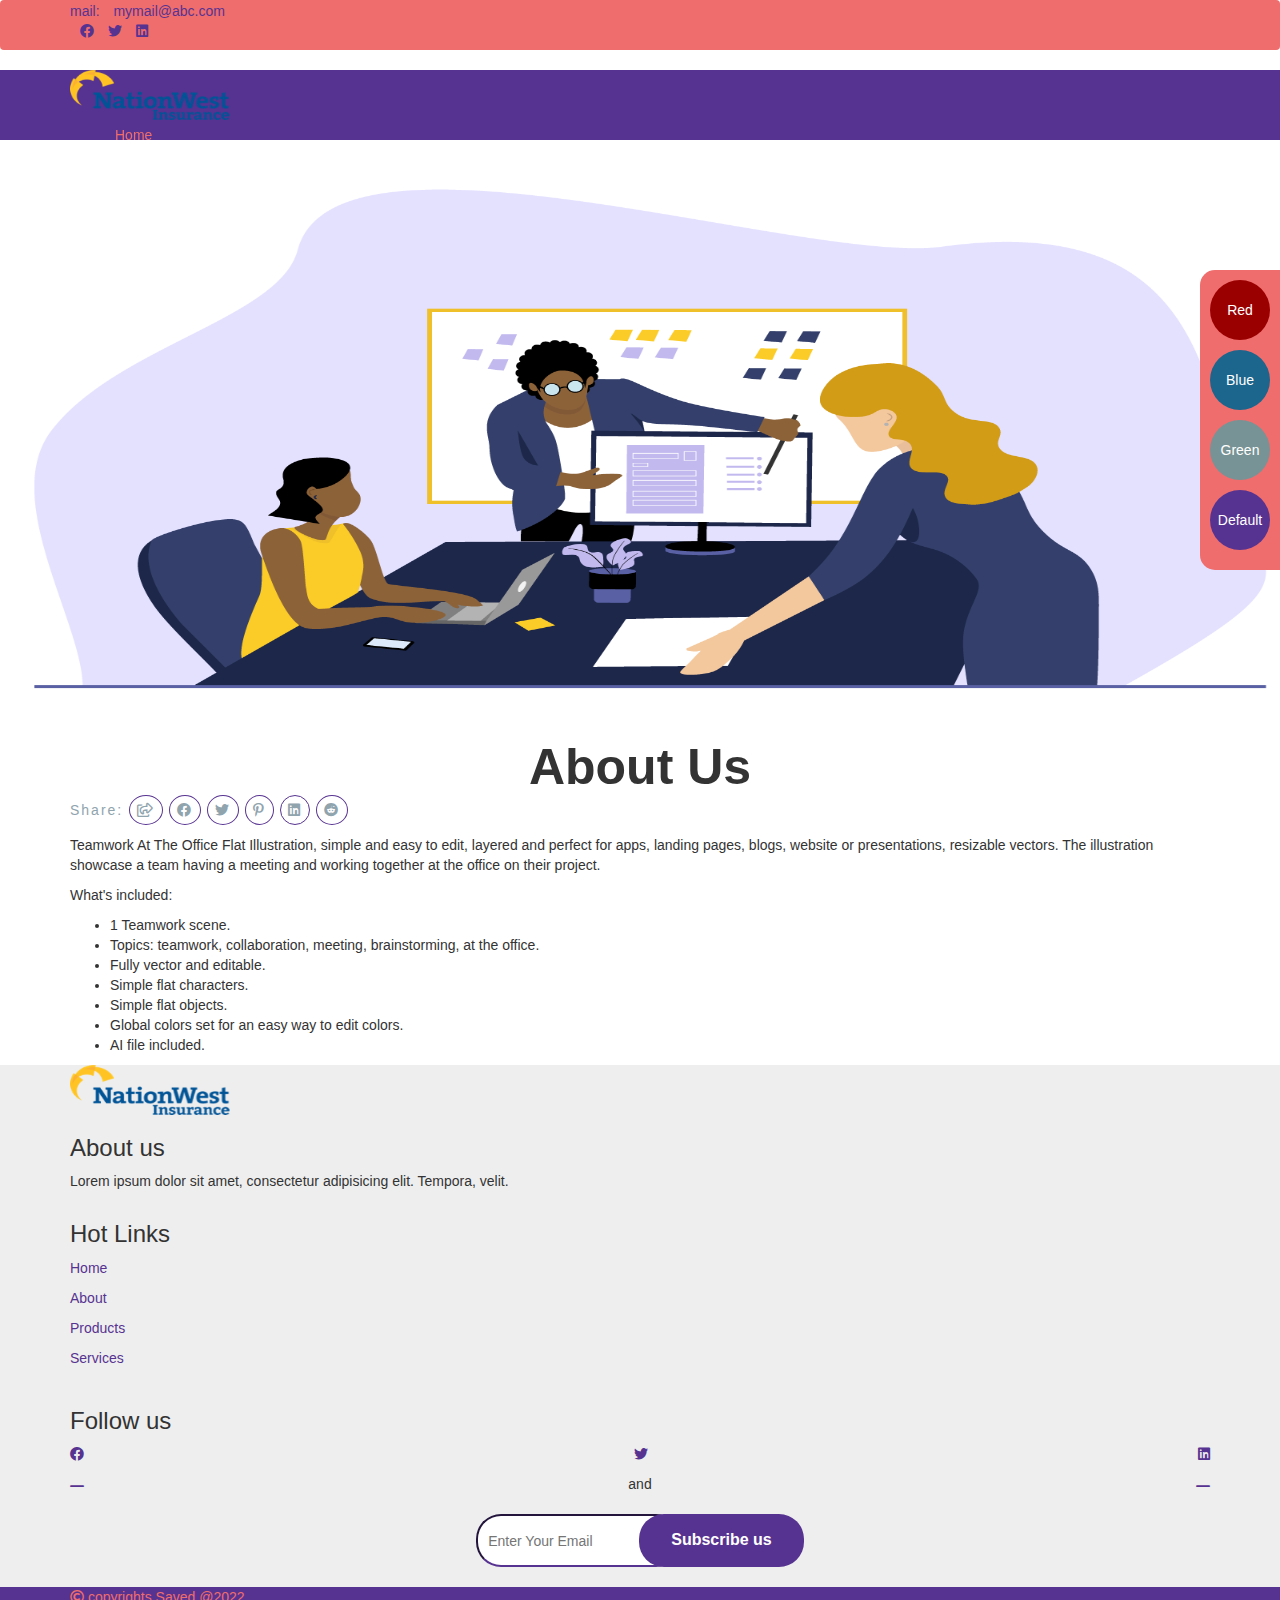
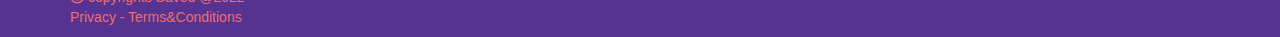
==== about.html @ fcd0f67d "starting a new project" ====
<!DOCTYPE html>
<html lang="en">

<head>
    <meta charset="UTF-8">
    <meta name="viewport" content="width=device-width, initial-scale=1.0">
    <meta http-equiv="X-UA-Compatible" content="IE=edge">
    <title>myFramework</title>
    <link rel="icon" type="image/x-icon" href="images/NWL_Insurance.png">
    <!-- work sans fonts -->
    <link href="https://fonts.googleapis.com/css2?family=Work+Sans:wght@200;300;400;500;600;700;800&display=swap"
        rel="stylesheet">
    <!-- normalize style file -->
    <link rel="stylesheet" href="css/normalize.css">
    <!-- font awesome style file -->
    <link rel="stylesheet" href="css/all.min.css">
    <!-- Latest compiled and minified Bootstrap -->
    <link rel="stylesheet" href="https://maxcdn.bootstrapcdn.com/bootstrap/3.4.1/css/bootstrap.min.css">
    <!-- style file -->
    <link rel="stylesheet" href="css/style.css">
    <!-- colors style file -->
    <link rel="stylesheet" data-type="text/css">
    <!-- Responsive style file -->
    <link rel="stylesheet" href="css/responsive.css">
</head>

<body id="body">
    <!-- start switch style buttons -->
    <div class="switch-style">
        <div class="switch-style-buttons">
            <button onclick="colorChange(id)" id="red-color">Red</button>
            <button onclick="colorChange(id)" id="blue-color">Blue</button>
            <button onclick="colorChange(id)" id="green-color">Green</button>
            <button onclick="colorChange(id)" id="default-color">Default</button>
        </div>
    </div>
    <!-- end switch style buttons -->
    <!-- start navbar -->
    <nav class="navbar">
        <div class="container">
            <div class="mail">
                mail: <a href="mailto:mymail@abc.com" target="_blank">mymail@abc.com</a>
            </div>
            <div class="social">
                <a href="https://facebook.com" target="_blank"><i class="fab fa-facebook"></i></a>
                <a href="https://twitter.com" target="_blank"><i class="fab fa-twitter"></i></a>
                <a href="https://linkedin.com" target="_blank"><i class="fab fa-linkedin"></i></a>
            </div>
        </div>
    </nav>
    <!-- end navbar -->
    <!-- start header -->
    <div class="header">
        <div class="container">
            <div class="logo">
                <img src="images/NWL_Insurance.png" alt="">
            </div>
            <div class="header-links">
                <span class="icon">
                    <span></span>
                    <span></span>
                    <span></span>
                </span>
                <ul class="list">
                    <li><a href="index.html">Home</a></li>
                </ul>
            </div>
        </div>
    </div>
    <!-- end header -->
    <!-- start about-us content -->
    <div class="about-content">
        <div class="about-content-image">
            <img src="images/teamwork.png" alt="">
        </div>
        <div class="container">
            <h1>About Us</h1>
            <div class="share-content">
                <p>
                    Share: <a href="Share"><i class="far fa-share-square"></i></a> <a href="https://www.facebook.com"><i
                            class="fab fa-facebook"></i></a> <a href="https://www.twitter.com"><i
                            class="fab fa-twitter"></i></a> <a href="https://www.pinterest.com"><i
                            class="fab fa-pinterest-p"></i></a> <a href="https://www.linkedin.com"><i
                            class="fab fa-linkedin"></i></a>
                    <a href="https://www.reddit.com"><i class="fab fa-reddit"></i></a>
                </p>
            </div>
            <div class="content">
                <div class="content-paragraph">
                    <p>Teamwork At The Office Flat Illustration, simple and easy to edit, layered and perfect for apps,
                        landing pages, blogs,
                        website or presentations, resizable vectors. The illustration showcase a team having a meeting
                        and
                        working together at
                        the office on their project.</p>
                </div>
                <div class="about-content-list">
                    <p>What's included:</p>
                    <ul>
                        <li>1 Teamwork scene.</li>
                        <li>Topics: teamwork, collaboration, meeting, brainstorming, at the office.</li>
                        <li>Fully vector and editable.</li>
                        <li>Simple flat characters.</li>
                        <li>Simple flat objects.</li>
                        <li>Global colors set for an easy way to edit colors.</li>
                        <li>AI file included.</li>
                    </ul>
                </div>
            </div>
        </div>
    </div>
    <!-- end about-us content -->
    <!-- start footer -->
    <div class="about-footer">
        <div class="container">
            <div class="col">
                <img src="images/NWL_Insurance.png" alt="">
                <h3>About us</h3>
                <p>Lorem ipsum dolor sit amet, consectetur adipisicing elit. Tempora, velit.</p>
            </div>
            <div class="col">
                <div class="hot-links">
                    <h3>Hot Links</h3>
                    <ul>
                        <li><a href="#">Home</a></li>
                        <li><a href="#">About</a></li>
                        <li><a href="#">Products</a></li>
                        <li><a href="#">Services</a></li>
                    </ul>
                </div>
            </div>
            <div class="col">
                <h3>Follow us</h3>
                <div class="col2">
                    <div class="footer-links">
                        <a href="https://facebook.com" target="_blank"><i class="fab fa-facebook"></i></a>
                        <a href="https://twitter.com" target="_blank"><i class="fab fa-twitter"></i></a>
                        <a href="https://linkedin.com" target="_blank"><i class="fab fa-linkedin"></i></a>
                    </div>
                    <div class="and">
                        <i class="far fa-window-minimize"></i>
                        and
                        <i class="far fa-window-minimize"></i>
                    </div>
                    <div class="subscribe">
                        <input type="text" title="email" placeholder="Enter Your Email">
                        <button class="subscribe-button primary-button" type="submit" title="Subscribe us">Subscribe
                            us</button>
                    </div>
                </div>
            </div>
        </div>
    </div>
    <!-- end footer -->
    <!-- start copyrights -->
    <div class="copyrights">
        <div class="container">
            <div class="col">
                <i class="far fa-copyright"></i>
                copyrights Saved @2022
            </div>
            <div class="col">
                <a href="terms.html">Privacy - Terms&Conditions</a>
            </div>
        </div>
    </div>
    <!-- end copyrights -->
    <!-- jQuery library -->
    <script src="https://ajax.googleapis.com/ajax/libs/jquery/3.5.1/jquery.min.js"></script>
    <!-- Latest compiled Bootstrap for JavaScript -->
    <script src="https://maxcdn.bootstrapcdn.com/bootstrap/3.4.1/js/bootstrap.min.js"></script>
    <!-- the JavaScript file -->
    <script src="js/script.js"></script>
</body>

</html>
---- css/style.css ----
/* start global rules */
* {
    -webkit-box-sizing: border-box;
    -moz-box-sizing: border-box;
    box-sizing: border-box;
}

html {
    scroll-behavior: smooth;
}

:root {
    --text-decoration: none;
    --padding: 30px;
    --full-width: 100%;
    --primary-margin: 10px auto;
    --secondary-margin: 10px auto 20px;
}

body {
    font-family: Arial, Helvetica, sans-serif;
    margin: 0;
    text-decoration: none;
}

a {
    text-decoration: none;
}
/* end global rules */
/* start components */
.btn {
    margin: 30px 0;
}

.primary-button {
    cursor: pointer;
    padding: 15px 32px;
    font-size: 16px;
    font-weight: bold;
    border-radius: 25px;
    border: none;
}

.primary-button:hover {
    transition: 0.3s;
}

.secondary-button {
    cursor: pointer;
    padding: 15px 0;
    text-align: center;
    text-decoration: none;
    display: inline-block;
    font-size: 16px;
    border-radius: 15px;
    justify-self: center;
    margin: 10px 10px;
    width: 100%;
    border: none;
}

.secondary-button:hover {
    transition: 0.3s;
}

i {
    display: inline;
}

/* end components */
/* start switch style buttons */
.switch-style {
    right: 0;
    width: 80px;
    height: 300px;
    position: fixed;
    top: 30%;
    z-index: 2;
    padding: 10px;
    border-top-left-radius: 15px;
    border-bottom-left-radius: 15px;
}

.switch-style .switch-style-buttons {
    width: 100%;
    height: 100%;
    display: flex;
    flex-direction: column;
    justify-content: center;
    align-items: center;
}

.switch-style .switch-style-buttons button {
    cursor: pointer;
    border-radius: 50%;
    margin-bottom: 10px;
    width: 100%;
    height: 100%;
    text-align: center;
    border: none;
    transition: 0.3s;
}
/* end switch style buttons */
/* start navbar */
.navbar {
    top: 0;
    height: 30px;
}

.logo img {
    width: 50px;
    height: 50px;
}

.navbar a {
    margin-left: 10px;
}
/* end navbar */

/* start header */
.header {
    width: var(--full-width);
    height: 70px;
    position: sticky;
    top: 0;
    z-index: 1;
}

.header .logo img {
    width: 160px;
    max-height: 50px;
    min-height: 50px;
}

.header .header-links {
    position: relative;
}

.header .header-links .icon {
    display: none;
}

.header .container .header-links .icon span {
    margin-bottom: 5px;
    height: 3px;
}

.header .header-links .icon span:first-child {
    width: 100%;
}

.header .header-links .icon span:nth-child(2) {
    width: 60%;
}

.header .header-links .icon span:last-child {
    width: 100%;
}

.header .header-links .icon span {
    margin-bottom: 5px;
    height: 3px;
    width: 30px;
}

.header .header-links ul {
    list-style: none;
    display: flex;
    flex-direction: row;
    justify-content: space-between;
}

.header .header-links ul li {
    list-style: var(--text-decoration);
    transition: 0.3s;
    padding: 5px;
}
/* end header */
/* start home */

.home figure {
    width: 100%;
    position: relative;
    z-index: -1;
    margin: 0;
    min-height: 500px;
    max-height: 500px;
}

.home figure img {
    width: 100%;
    position: absolute;
    margin: 0;
    padding: 0;
}
/* end home */
/* start about */
.about {
    margin: 0;
}

.about h1 {
    margin-top: 0;
    padding-top: 50px;
    text-align: center;
    font-weight: bold;
    font-size: 50px;
}

.about .container .text {
    font-size: 20px;
    line-height: 2;
}

.about .about-image img {
    min-height: 620px;
    max-height: 620px;
    width: 620px;
}
/* end about */
/* start service */
.service h1 {
    margin-top: 0;
    padding-top: 50px;
    text-align: center;
    font-weight: bold;
    font-size: 50px;
}

.service-image {
    width: 100%;
    height: 250px;
}

.col-body {
    text-align: center;
    padding: 0 25px 15px;
}

.item-content {
    line-height: 1.5;
}

.service .container .service-item {
    display: flex;
    flex-direction: column;
    align-items: center;
    justify-content: space-between;
    box-shadow: 0 0.5rem 1rem rgb(0 0 0 / 15%);
    border-radius: 10px;
    opacity: 0.7;
}

.service .container .service-item:hover {
    opacity: 1;
    transition: 0.5s;
}

.service .col:first-child {
    padding-right: 25px;
}

.service .col:last-child {
    padding-left: 25px;
}

.service .col .service-image img {
    width: 100%;
    height: 100%;
    margin: 0 auto;
}

.service .col p {
    width: var(--full-width);
    text-align: center;
}

.primary-button .primary-button {
    margin: 25px 0;
}
/* end service */
/* start blog */
.blog .blog-header h1 {
    margin-top: 0;
    padding-top: 50px;
    text-align: center;
    font-weight: bold;
    font-size: 50px;
}

.blog-card {
    margin-bottom: 10px;
    /* border-bottom: 2px solid black; */
}

.blog-image {
    margin-bottom: 35px;
}

.blog-image a img {
    width: 350px;
    max-height: 270px;
    min-height: 270px;
    margin-bottom: 5px;
    object-fit: cover;
}

.blog .container .blog-card {
    display: flex;
    flex-direction: column;
    justify-content: space-between;
    margin-bottom: 10px;
}

.blog .container .blog-card:last-child {
    margin-right: -42px;
}

.blog-card-link {
    margin: 10px 0;
    background-color: transparent;
    border: none;
    font-weight: bold;
    font-size: 20px;
}

.blog-card-link a::after {
    content: "";
    margin-left: 5px;
    border: solid;
    border-width: 0 3px 3px 0;
    display: inline-block;
    padding: 3px;
    transform: rotate(-45deg);
    -webkit-transform: rotate(-45deg);
}

.blog-card-content p {
    font-size: 15px;
}

.blog-card-content h5 {
    font-size: 25px;
}
/* end blog */
/* start contact */
.contact .contact-header h1 {
    margin-top: 0;
    padding-top: 50px;
    text-align: center;
    font-weight: bold;
    font-size: 50px;
}

.contact .col {
    height: 600px;
    width: 500px;
}

.contact-info {
    display: flex;
    flex-direction: column;
    justify-content: space-between;
    margin: var(--secondary-margin);
}

.contact-item {
    margin-bottom: 10px;
}

.contact-item p {
    font-size: 16px;
    font-style: italic;
}

.contact-item h3 {
    margin: 0;
}

.map {
    width: 400px;
    height: 300px;
    border-width: 10px;
    border-style: solid;
}

.map iframe {
    width: 100%;
    height: 100%;
}

.form {
    display: flex;
    flex-direction: column;
    justify-content: space-between;
    margin: var(--secondary-margin);
}

.form label {
    margin-bottom: 10px;
    font-size: 18px;
}

.form input {
    margin-bottom: 20px;
    min-height: 45px;
    max-height: 45px;
    border-radius: 10px;
    border-width: 1px;
    border-style: solid;
    padding: 0 10px;
    font-size: 15px;
}

.form textarea {
    margin-bottom: 20px;
    border-radius: 10px;
    border-width: 1px;
    border-style: solid;
    padding: 0 10px;
    resize: vertical;
    font-size: 15px;
}

.form .message {
    height: 200px;
    padding: 15px;
}
/* end contact */
/* start footer */
.footer .col {
    display: flex;
    flex-direction: column;
    justify-content: space-between;
}

.footer img {
    width: 160px;
    height: 50px;
}

.footer-links {
    display: flex;
    flex-direction: row;
    justify-content: space-between;
}

.footer-links a {
    padding: 0;
}

.hot-links ul {
    padding: 0;
    list-style: none;
}

.hot-links li {
    padding-bottom: 10px;
}

.subscribe {
    display: flex;
    flex-direction: row;
    justify-content: center;
    margin: 20px auto;
}

.subscribe input {
    border-radius: 25px;
    padding: 10px;
}

.subscribe .subscribe-button {
    margin-left: -42px;
}

.and {
    display: flex;
    flex-direction: row;
    justify-content: space-between;
    margin: var(--primary-margin);
}
/* end footer */
/* start copyrights */
.copyrights {
    height: 50px;
}
/* end copyrights */
/* start about page */
.about-content-image img {
    width: 100%;
    min-height: 600px;
    max-height: 600px;
}

.about-content h1 {
    margin-top: 50px;
    margin-bottom: 50px;
    text-align: center;
    font-weight: bold;
    font-size: 50px;
}

.share-content p {
    letter-spacing: 2px;
}

.share-content p i {
    border-radius: 50%;
    border: 1px solid black;
    padding: 7px;
}

.about-footer .col {
    display: flex;
    flex-direction: column;
    justify-content: space-between;
}

.about-footer img {
    width: 160px;
    height: 50px;
}

.footer-links {
    display: flex;
    flex-direction: row;
    justify-content: space-between;
}

.footer-links a {
    padding: 0;
}

.about-content .container h1 {
    align-self: center;
    margin: 0;
}
/* end about page */
/* start services page */
.services-content .services-content-image img {
    width: 100%;
    min-height: 600px;
    max-height: 600px;
}

.services-content h1 {
    margin-top: 50px;
    margin-bottom: 50px;
    text-align: center;
    font-weight: bold;
    font-size: 50px;
}

.service-image {
    width: 100%;
    height: 250px;
}

.col-body {
    text-align: center;
    padding: 0 25px 15px;
}

.item-content {
    line-height: 1.5;
}

.services-content .container .service-item {
    display: flex;
    flex-direction: column;
    align-items: center;
    justify-content: space-between;
    box-shadow: 0 0.5rem 1rem rgb(0 0 0 / 15%);
    border-radius: 10px;
    opacity: 0.7;
}

.services-content .container .service-item:hover {
    opacity: 1;
    transition: 0.5s;
}

.services-content .col:first-child {
    padding-right: 25px;
}

.services-content .col:last-child {
    padding-left: 25px;
}

.services-content .col .service-image img {
    width: 100%;
    height: 100%;
    margin: 0 auto;
}

.services-content .col p {
    width: var(--full-width);
    text-align: center;
}

.primary-button .primary-button {
    margin: 25px 0;
}

#first,
#second,
#third {
    margin: 50px 0;
}

#first .container p,
#second .container p,
#third .container p {
    font-size: 20px;
    line-height: 2;
}

/* end services page */
/* start blog page */

.blog-content h1 {
    margin-top: 50px;
    margin-bottom: 50px;
    text-align: center;
    font-weight: bold;
    font-size: 50px;
}

.blog-image {
    width: 100%;
    height: 250px;
}

.col-body {
    text-align: center;
    padding: 0 25px 15px;
}

.item-content {
    line-height: 1.5;
}

.blog-content .container .blog-item {
    display: flex;
    flex-direction: column;
    align-items: center;
    justify-content: space-between;
    box-shadow: 0 0.5rem 1rem rgb(0 0 0 / 15%);
    border-radius: 10px;
    opacity: 0.7;
    margin-bottom: 10px;
}

.blog-content .container .blog-item:hover {
    opacity: 1;
    transition: 0.5s;
}

.blog-content .col:first-child {
    padding-right: 25px;
}

.blog-content .col:last-child {
    padding-left: 25px;
}

.blog-item .blog-image {
    width: 350px;
    max-height: 270px;
    min-height: 270px;
    margin-bottom: 5px;
    object-fit: cover;
}

.blog-content .col .blog-image img {
    width: 100%;
    height: 100%;
    margin: 0 auto;
}

.blog-content .col p {
    width: var(--full-width);
    text-align: center;
}

.primary-button .primary-button {
    margin: 25px 0;
}
.items {
    margin-top: 50px;
}

.first-image p,
.second-image p,
.third-image p {
    line-height: 2;
    margin: 10px;
}

.first-blog .content,
.second-blog .content,
.third-blog .content {
    font-size: 25px;
    line-height: 2;
}

.first-image img,
.second-image img,
.third-image img {
    margin: 10px;
    width: 100%;
    max-height: 250px;
    min-height: 250px;
}

.date {
    font-size: 15px;
}

/* end blog page */
/* start error page */
.error {
    width: 100%;
    height: 100%;
    padding-bottom: 100px;
}

.error .error-content {
    display: flex;
    flex-direction: column;
    justify-content: center;
    align-items: center;
}

.error .error-content p {
    margin: 33px;
}

.error .error-content .error-header {
    text-align: center;
    font-weight: bold;
    font-size: 100px;
    margin-bottom: 35px;
}
/* end error page */
/* start terms page */
.terms {
    height: 100%;
    margin: 0;
}

.terms .terms-content .container .terms-header {
    font-weight: bold;
    font-size: 40px;
}

.terms .terms-content .container .terms-paragraph p {
    line-height: 2;
    word-spacing: 5px;
    font-size: 30px;
}
/* end terms page */
/* start contact page */
.partners h1 {
    margin-top: 50px;
    margin-bottom: 50px;
    text-align: center;
    font-weight: bold;
    font-size: 50px;
}

.partners .container .partners-list ul {
    list-style: none;
    display: grid;
    grid-template-columns: repeat(auto-fill, minmax(200px, 1fr));
    grid-gap: 10px;
    align-items: center;
}

.partners .container .partners-list ul li {
    width: 150px;
    min-height: 200px;
    max-height: 200px;
}

.partners .container .partners-list ul li a img {
    width: 150px;
    min-height: 200px;
    max-height: 200px;
}
/* end contact page */
---- css/responsive.css ----
@media (max-width: 1199px) {
    /* start header */
    .header .header-links .icon {
        width: 30px;
        display: flex;
        flex-wrap: wrap;
        justify-content: flex-end;
    }

    .header .header-links ul {
        display: none;
    }

    .header .header-links:hover ul {
        list-style: none;
        padding: 0;
        margin: 0;
        display: flex;
        flex-direction: row;
        justify-content: space-around;
        background-color: #f6f6f6;
        position: absolute;
        right: 0;
        width: 320px;
        top: calc(100% + 15px);
        z-index: 1;
    }

    .header .header-links ul::before {
        content: "";
        border-width: 10px;
        border-style: solid;
        border-color: transparent transparent #f6f6f6 transparent;
        position: absolute;
        right: 5px;
        top: -20px;
    }

    .header .header-links ul li a {
        display: block;
        padding: 0;
        text-decoration: none;
        transition: 0.3s;
    }
    /* end header */
    /* start service */
    .service .col .service-image img,
    .services-content .col .service-image img {
        width: 100%;
        height: 100%;
        margin: 0 0;
    }
    .service .col .service-item,
    .services-content .col .service-item {
        margin: 10px auto;
    }

    .service .col:first-child,
    .services-content .col:first-child {
        padding-right: 0;
    }

    .service .col:last-child,
    .services-content .col:last-child {
        padding-left: 0;
    }
    /* end service */
    /* start blog */
    .blog .full-container .container .blog-card:first-child {
        padding-right: 0;
    }

    .blog .full-container .container .blog-card:last-child {
        padding-left: 0;
        margin-right: 0;
    }
    /* end blog */
    /* start blog page */
    .blog-content .col:first-child {
        padding-right: 0;
    }

    .blog-content .col:last-child {
        padding-left: 0;
    }
    /* end blog page */
    /* start content */
    .contact .col {
        width: 300px;
    }
    /* end content */
    /* start terms page */
    .terms .terms-content .container .terms-header h1 {
        font-size: 30px;
    }

    .terms .terms-content .container .terms-paragraph p {
        font-size: 25px;
    }
    /* end terms page */
    /* start footer */
    .footer .col,
    .about-footer .col {
        align-items: center;
        text-align: center;
    }
    /* end footer */
    /* start copyrights */
    /* end copyrights */
}

@media (max-width: 767px) {
    /* start header */
    .header .header-links .icon {
        width: 30px;
        display: flex;
        flex-wrap: wrap;
        justify-content: flex-end;
    }

    .header .header-links ul {
        display: none;
    }

    .header .header-links:hover ul {
        list-style: none;
        padding: 0;
        margin: 0;
        display: flex;
        flex-direction: row;
        justify-content: end;
        background-color: #f6f6f6;
        position: absolute;
        right: -10px;
        width: 365px;
        top: calc(100% + 15px);
        z-index: 1;
    }

    .header .header-links ul::before {
        content: "";
        border-width: 10px;
        border-style: solid;
        border-color: transparent transparent #f6f6f6 transparent;
        position: absolute;
        right: 5px;
        top: -20px;
    }

    .header .header-links ul li {
        padding: 0;
    }

    .header .header-links ul li a {
        display: block;
        padding: 15px;
        text-decoration: none;
        transition: 0.3s;
    }
    /* end header */
    /* start about */
    .about .container .text {
        font-size: 15px;
        line-height: 1.5;
    }
    .about .about-image img {
        min-height: 300px;
        max-height: 300px;
        width: 300px;
    }
    /* end about */
    /* start blog */
    .container .blog-card:first-child {
        padding-right: 0;
    }

    .container .blog-card:last-child {
        padding-left: 0;
    }
    /* end blog */
    /* start blog page */
    .blog-content .col:first-child {
        padding-right: 0;
    }

    .blog-content .col:last-child {
        padding-left: 0;
    }

    .first-image img,
    .second-image img,
    .third-image img,
    .first-image p,
    .second-image p,
    .third-image p {
        margin: 0;
    }
    /* end blog page */
    /* start contact */
    .map {
        width: 300px;
        height: 250px;
    }
    /* end contact */
}
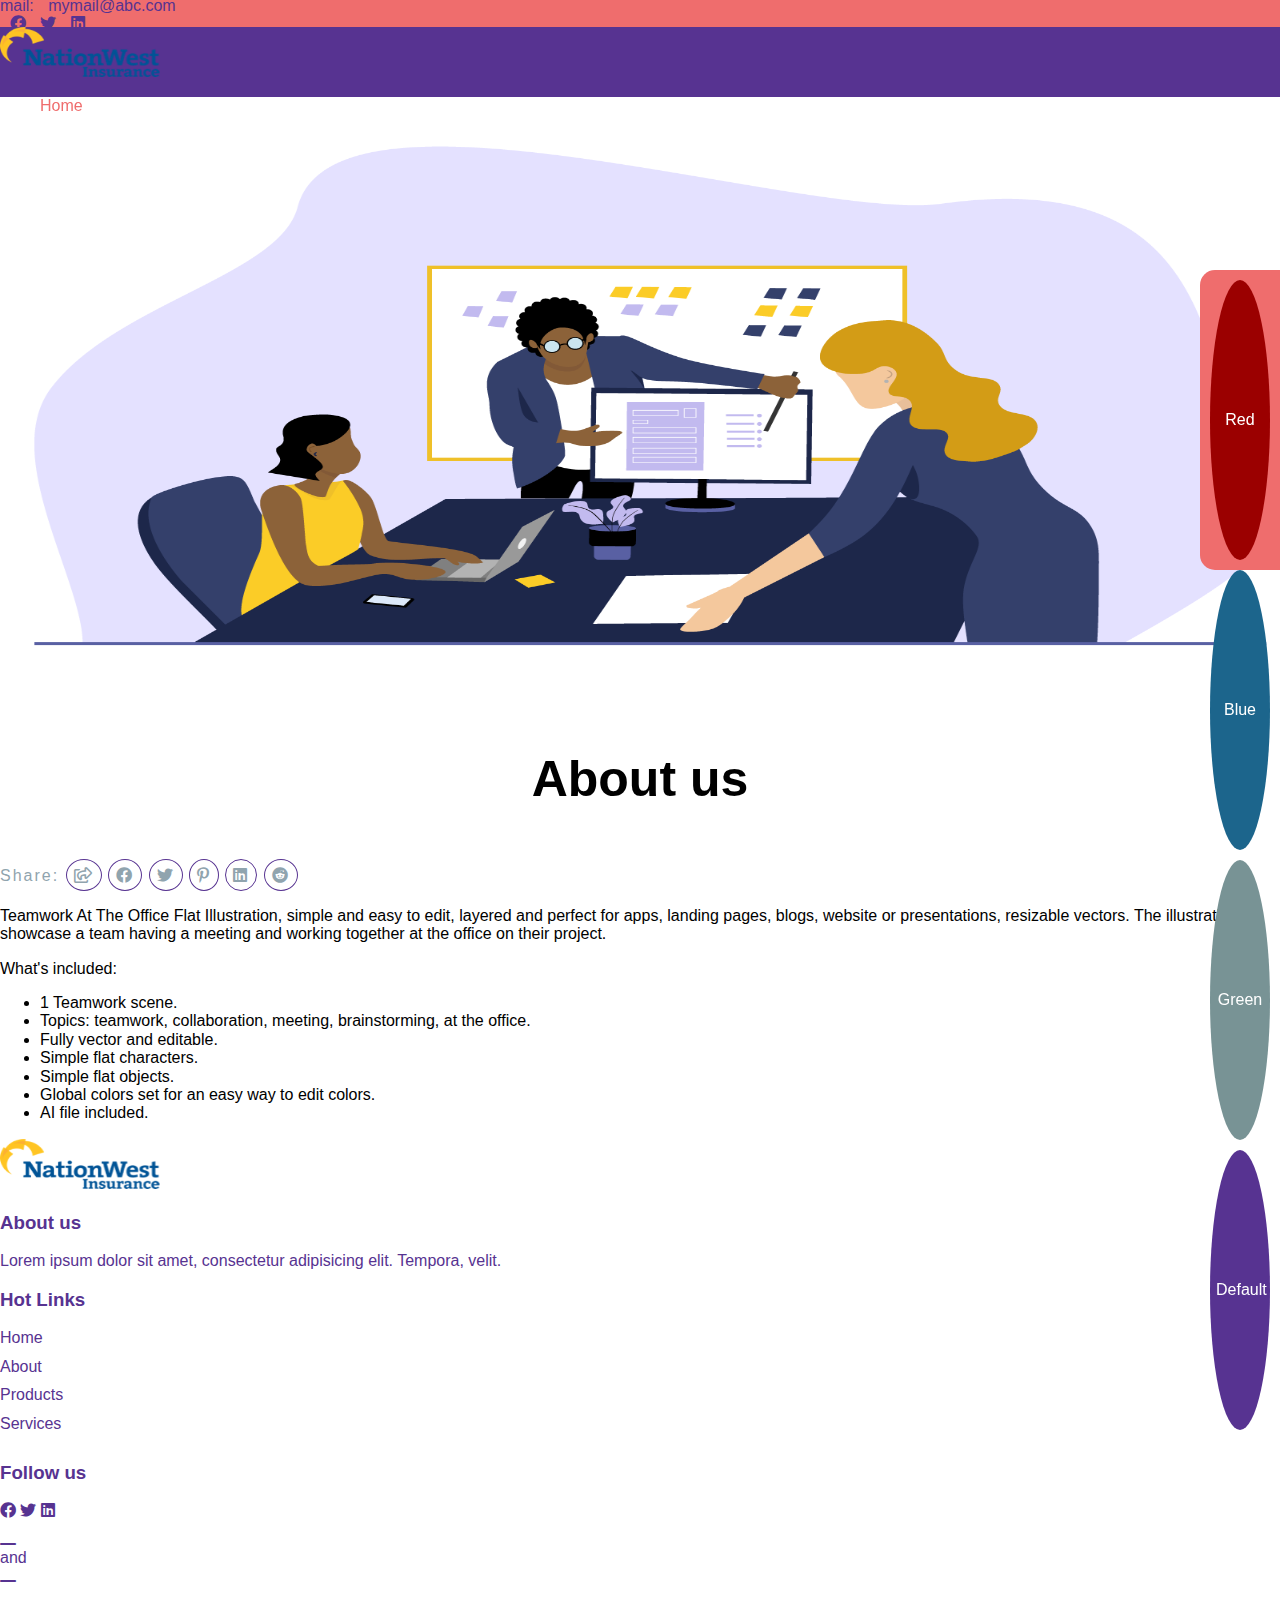
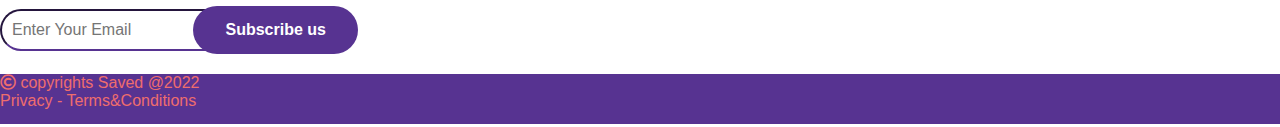
==== commit d82123ec: "adding the bootstrap styles" ====
--- a/about.html
+++ b/about.html
@@ -15,7 +15,8 @@
     <!-- font awesome style file -->
     <link rel="stylesheet" href="css/all.min.css">
     <!-- Latest compiled and minified Bootstrap -->
-    <link rel="stylesheet" href="https://maxcdn.bootstrapcdn.com/bootstrap/3.4.1/css/bootstrap.min.css">
+    <link rel="stylesheet" href="https://cdn.jsdelivr.net/npm/bootstrap@4.6.1/dist/css/bootstrap.min.css"
+        integrity="sha384-zCbKRCUGaJDkqS1kPbPd7TveP5iyJE0EjAuZQTgFLD2ylzuqKfdKlfG/eSrtxUkn" crossorigin="anonymous">
     <!-- style file -->
     <link rel="stylesheet" href="css/style.css">
     <!-- colors style file -->
@@ -27,7 +28,7 @@
 <body id="body">
     <!-- start switch style buttons -->
     <div class="switch-style">
-        <div class="switch-style-buttons">
+        <div class="switch-style-buttons d-flex flex-column justify-content-center">
             <button onclick="colorChange(id)" id="red-color">Red</button>
             <button onclick="colorChange(id)" id="blue-color">Blue</button>
             <button onclick="colorChange(id)" id="green-color">Green</button>
@@ -41,7 +42,7 @@
             <div class="mail">
                 mail: <a href="mailto:mymail@abc.com" target="_blank">mymail@abc.com</a>
             </div>
-            <div class="social">
+            <div class="social d-flex justify-content-between">
                 <a href="https://facebook.com" target="_blank"><i class="fab fa-facebook"></i></a>
                 <a href="https://twitter.com" target="_blank"><i class="fab fa-twitter"></i></a>
                 <a href="https://linkedin.com" target="_blank"><i class="fab fa-linkedin"></i></a>
@@ -51,16 +52,11 @@
     <!-- end navbar -->
     <!-- start header -->
     <div class="header">
-        <div class="container">
-            <div class="logo">
+        <div class="container d-flex justify-content-between pt-2 px-0">
+            <div class="logo col">
                 <img src="images/NWL_Insurance.png" alt="">
             </div>
-            <div class="header-links">
-                <span class="icon">
-                    <span></span>
-                    <span></span>
-                    <span></span>
-                </span>
+            <div class="header-links d-flex justify-content-end pt-2 col">
                 <ul class="list">
                     <li><a href="index.html">Home</a></li>
                 </ul>
@@ -69,80 +65,104 @@
     </div>
     <!-- end header -->
     <!-- start about-us content -->
-    <div class="about-content">
+    <div class="about-content bg-light pb-3 mb-3">
         <div class="about-content-image">
             <img src="images/teamwork.png" alt="">
         </div>
-        <div class="container">
-            <h1>About Us</h1>
-            <div class="share-content">
-                <p>
-                    Share: <a href="Share"><i class="far fa-share-square"></i></a> <a href="https://www.facebook.com"><i
-                            class="fab fa-facebook"></i></a> <a href="https://www.twitter.com"><i
-                            class="fab fa-twitter"></i></a> <a href="https://www.pinterest.com"><i
-                            class="fab fa-pinterest-p"></i></a> <a href="https://www.linkedin.com"><i
-                            class="fab fa-linkedin"></i></a>
-                    <a href="https://www.reddit.com"><i class="fab fa-reddit"></i></a>
-                </p>
+        <div>
+            <div class="mb-4">
+                <h1>About us</h1>
             </div>
-            <div class="content">
-                <div class="content-paragraph">
-                    <p>Teamwork At The Office Flat Illustration, simple and easy to edit, layered and perfect for apps,
-                        landing pages, blogs,
-                        website or presentations, resizable vectors. The illustration showcase a team having a meeting
-                        and
-                        working together at
-                        the office on their project.</p>
+            <div class="container d-flex flex-column justify-content-between">
+                <div class="share-content">
+                    <p>
+                        Share: <a href="Share"><i class="far fa-share-square"></i></a> <a
+                            href="https://www.facebook.com"><i class="fab fa-facebook"></i></a> <a
+                            href="https://www.twitter.com"><i class="fab fa-twitter"></i></a> <a
+                            href="https://www.pinterest.com"><i class="fab fa-pinterest-p"></i></a> <a
+                            href="https://www.linkedin.com"><i class="fab fa-linkedin"></i></a>
+                        <a href="https://www.reddit.com"><i class="fab fa-reddit"></i></a>
+                    </p>
                 </div>
-                <div class="about-content-list">
-                    <p>What's included:</p>
-                    <ul>
-                        <li>1 Teamwork scene.</li>
-                        <li>Topics: teamwork, collaboration, meeting, brainstorming, at the office.</li>
-                        <li>Fully vector and editable.</li>
-                        <li>Simple flat characters.</li>
-                        <li>Simple flat objects.</li>
-                        <li>Global colors set for an easy way to edit colors.</li>
-                        <li>AI file included.</li>
-                    </ul>
+                <div class="content">
+                    <div class="content-paragraph">
+                        <p>Teamwork At The Office Flat Illustration, simple and easy to edit, layered and perfect for
+                            apps,
+                            landing pages, blogs,
+                            website or presentations, resizable vectors. The illustration showcase a team having a
+                            meeting
+                            and
+                            working together at
+                            the office on their project.</p>
+                    </div>
+                    <div class="about-content-list">
+                        <p>What's included:</p>
+                        <ul>
+                            <li>1 Teamwork scene.</li>
+                            <li>Topics: teamwork, collaboration, meeting, brainstorming, at the office.</li>
+                            <li>Fully vector and editable.</li>
+                            <li>Simple flat characters.</li>
+                            <li>Simple flat objects.</li>
+                            <li>Global colors set for an easy way to edit colors.</li>
+                            <li>AI file included.</li>
+                        </ul>
+                    </div>
                 </div>
             </div>
         </div>
     </div>
     <!-- end about-us content -->
     <!-- start footer -->
-    <div class="about-footer">
-        <div class="container">
-            <div class="col">
-                <img src="images/NWL_Insurance.png" alt="">
-                <h3>About us</h3>
-                <p>Lorem ipsum dolor sit amet, consectetur adipisicing elit. Tempora, velit.</p>
-            </div>
-            <div class="col">
-                <div class="hot-links">
-                    <h3>Hot Links</h3>
-                    <ul>
-                        <li><a href="#">Home</a></li>
-                        <li><a href="#">About</a></li>
-                        <li><a href="#">Products</a></li>
-                        <li><a href="#">Services</a></li>
-                    </ul>
+    <div class="footer">
+        <div class="container d-flex justify-content-between">
+            <div class="col d-flex flex-column justify-content-between">
+                <div>
+                    <img src="images/NWL_Insurance.png" alt="">
+                </div>
+                <div>
+                    <h3>About us</h3>
+                </div>
+                <div>
+                    <p>Lorem ipsum dolor sit amet, consectetur adipisicing elit. Tempora, velit.</p>
                 </div>
             </div>
             <div class="col">
-                <h3>Follow us</h3>
-                <div class="col2">
-                    <div class="footer-links">
+                <div class="hot-links d-flex flex-column justify-content-center">
+                    <div class="d-flex justify-content-center">
+                        <h3>Hot Links</h3>
+                    </div>
+                    <div class="d-flex justify-content-center">
+                        <ul>
+                            <li><a href="#">Home</a></li>
+                            <li><a href="#">About</a></li>
+                            <li><a href="#">Products</a></li>
+                            <li><a href="#">Services</a></li>
+                        </ul>
+                    </div>
+                </div>
+            </div>
+            <div class="col d-flex flex-column justify-content-center">
+                <div class="footer-subtitle d-flex justify-content-center">
+                    <h3>Follow us</h3>
+                </div>
+                <div class="col2 d-flex flex-column justify-content-center">
+                    <div class="footer-links d-flex justify-content-around">
                         <a href="https://facebook.com" target="_blank"><i class="fab fa-facebook"></i></a>
                         <a href="https://twitter.com" target="_blank"><i class="fab fa-twitter"></i></a>
                         <a href="https://linkedin.com" target="_blank"><i class="fab fa-linkedin"></i></a>
                     </div>
-                    <div class="and">
-                        <i class="far fa-window-minimize"></i>
-                        and
-                        <i class="far fa-window-minimize"></i>
+                    <div class="and d-flex justify-content-between">
+                        <div class="col">
+                            <i class="far fa-window-minimize"></i>
+                        </div>
+                        <div class="col">
+                            and
+                        </div>
+                        <div class="col">
+                            <i class="far fa-window-minimize"></i>
+                        </div>
                     </div>
-                    <div class="subscribe">
+                    <div class="subscribe d-flex justify-content-between">
                         <input type="text" title="email" placeholder="Enter Your Email">
                         <button class="subscribe-button primary-button" type="submit" title="Subscribe us">Subscribe
                             us</button>
@@ -154,12 +174,12 @@
     <!-- end footer -->
     <!-- start copyrights -->
     <div class="copyrights">
-        <div class="container">
+        <div class="container d-flex justify-content-between pt-3">
             <div class="col">
                 <i class="far fa-copyright"></i>
                 copyrights Saved @2022
             </div>
-            <div class="col">
+            <div class="col d-flex justify-content-end m-0 copyrights-terms">
                 <a href="terms.html">Privacy - Terms&Conditions</a>
             </div>
         </div>
--- a/css/style.css
+++ b/css/style.css
@@ -84,9 +84,6 @@
 .switch-style .switch-style-buttons {
     width: 100%;
     height: 100%;
-    display: flex;
-    flex-direction: column;
-    justify-content: center;
     align-items: center;
 }
 
@@ -107,13 +104,12 @@
     height: 30px;
 }
 
-.logo img {
-    width: 50px;
-    height: 50px;
-}
-
 .navbar a {
     margin-left: 10px;
+}
+
+.navbar .container {
+    margin-top: -3px;
 }
 /* end navbar */
 
@@ -132,10 +128,6 @@
     min-height: 50px;
 }
 
-.header .header-links {
-    position: relative;
-}
-
 .header .header-links .icon {
     display: none;
 }
@@ -158,22 +150,13 @@
 }
 
 .header .header-links .icon span {
-    margin-bottom: 5px;
     height: 3px;
     width: 30px;
-}
-
-.header .header-links ul {
-    list-style: none;
-    display: flex;
-    flex-direction: row;
-    justify-content: space-between;
 }
 
 .header .header-links ul li {
     list-style: var(--text-decoration);
     transition: 0.3s;
-    padding: 5px;
 }
 /* end header */
 /* start home */
@@ -242,10 +225,6 @@
 }
 
 .service .container .service-item {
-    display: flex;
-    flex-direction: column;
-    align-items: center;
-    justify-content: space-between;
     box-shadow: 0 0.5rem 1rem rgb(0 0 0 / 15%);
     border-radius: 10px;
     opacity: 0.7;
@@ -254,14 +233,6 @@
 .service .container .service-item:hover {
     opacity: 1;
     transition: 0.5s;
-}
-
-.service .col:first-child {
-    padding-right: 25px;
-}
-
-.service .col:last-child {
-    padding-left: 25px;
 }
 
 .service .col .service-image img {
@@ -290,7 +261,6 @@
 
 .blog-card {
     margin-bottom: 10px;
-    /* border-bottom: 2px solid black; */
 }
 
 .blog-image {
@@ -298,18 +268,11 @@
 }
 
 .blog-image a img {
-    width: 350px;
+    width: 342px;
     max-height: 270px;
     min-height: 270px;
     margin-bottom: 5px;
     object-fit: cover;
-}
-
-.blog .container .blog-card {
-    display: flex;
-    flex-direction: column;
-    justify-content: space-between;
-    margin-bottom: 10px;
 }
 
 .blog .container .blog-card:last-child {
@@ -358,9 +321,6 @@
 }
 
 .contact-info {
-    display: flex;
-    flex-direction: column;
-    justify-content: space-between;
     margin: var(--secondary-margin);
 }
 
@@ -390,9 +350,6 @@
 }
 
 .form {
-    display: flex;
-    flex-direction: column;
-    justify-content: space-between;
     margin: var(--secondary-margin);
 }
 
@@ -428,23 +385,11 @@
 }
 /* end contact */
 /* start footer */
-.footer .col {
-    display: flex;
-    flex-direction: column;
-    justify-content: space-between;
-}
-
 .footer img {
     width: 160px;
     height: 50px;
 }
 
-.footer-links {
-    display: flex;
-    flex-direction: row;
-    justify-content: space-between;
-}
-
 .footer-links a {
     padding: 0;
 }
@@ -459,9 +404,6 @@
 }
 
 .subscribe {
-    display: flex;
-    flex-direction: row;
-    justify-content: center;
     margin: 20px auto;
 }
 
@@ -475,9 +417,6 @@
 }
 
 .and {
-    display: flex;
-    flex-direction: row;
-    justify-content: space-between;
     margin: var(--primary-margin);
 }
 /* end footer */
@@ -511,23 +450,11 @@
     padding: 7px;
 }
 
-.about-footer .col {
-    display: flex;
-    flex-direction: column;
-    justify-content: space-between;
-}
-
 .about-footer img {
     width: 160px;
     height: 50px;
 }
 
-.footer-links {
-    display: flex;
-    flex-direction: row;
-    justify-content: space-between;
-}
-
 .footer-links a {
     padding: 0;
 }
@@ -567,10 +494,7 @@
 }
 
 .services-content .container .service-item {
-    display: flex;
-    flex-direction: column;
     align-items: center;
-    justify-content: space-between;
     box-shadow: 0 0.5rem 1rem rgb(0 0 0 / 15%);
     border-radius: 10px;
     opacity: 0.7;
@@ -602,12 +526,6 @@
 
 .primary-button .primary-button {
     margin: 25px 0;
-}
-
-#first,
-#second,
-#third {
-    margin: 50px 0;
 }
 
 #first .container p,
@@ -643,10 +561,7 @@
 }
 
 .blog-content .container .blog-item {
-    display: flex;
-    flex-direction: column;
     align-items: center;
-    justify-content: space-between;
     box-shadow: 0 0.5rem 1rem rgb(0 0 0 / 15%);
     border-radius: 10px;
     opacity: 0.7;
@@ -658,26 +573,16 @@
     transition: 0.5s;
 }
 
-.blog-content .col:first-child {
-    padding-right: 25px;
-}
-
-.blog-content .col:last-child {
-    padding-left: 25px;
-}
-
 .blog-item .blog-image {
     width: 350px;
     max-height: 270px;
     min-height: 270px;
-    margin-bottom: 5px;
     object-fit: cover;
 }
 
 .blog-content .col .blog-image img {
     width: 100%;
     height: 100%;
-    margin: 0 auto;
 }
 
 .blog-content .col p {
@@ -687,16 +592,12 @@
 
 .primary-button .primary-button {
     margin: 25px 0;
-}
-.items {
-    margin-top: 50px;
 }
 
 .first-image p,
 .second-image p,
 .third-image p {
     line-height: 2;
-    margin: 10px;
 }
 
 .first-blog .content,
@@ -709,7 +610,6 @@
 .first-image img,
 .second-image img,
 .third-image img {
-    margin: 10px;
     width: 100%;
     max-height: 250px;
     min-height: 250px;
@@ -728,9 +628,6 @@
 }
 
 .error .error-content {
-    display: flex;
-    flex-direction: column;
-    justify-content: center;
     align-items: center;
 }
 
@@ -773,8 +670,6 @@
 
 .partners .container .partners-list ul {
     list-style: none;
-    display: grid;
-    grid-template-columns: repeat(auto-fill, minmax(200px, 1fr));
     grid-gap: 10px;
     align-items: center;
 }
